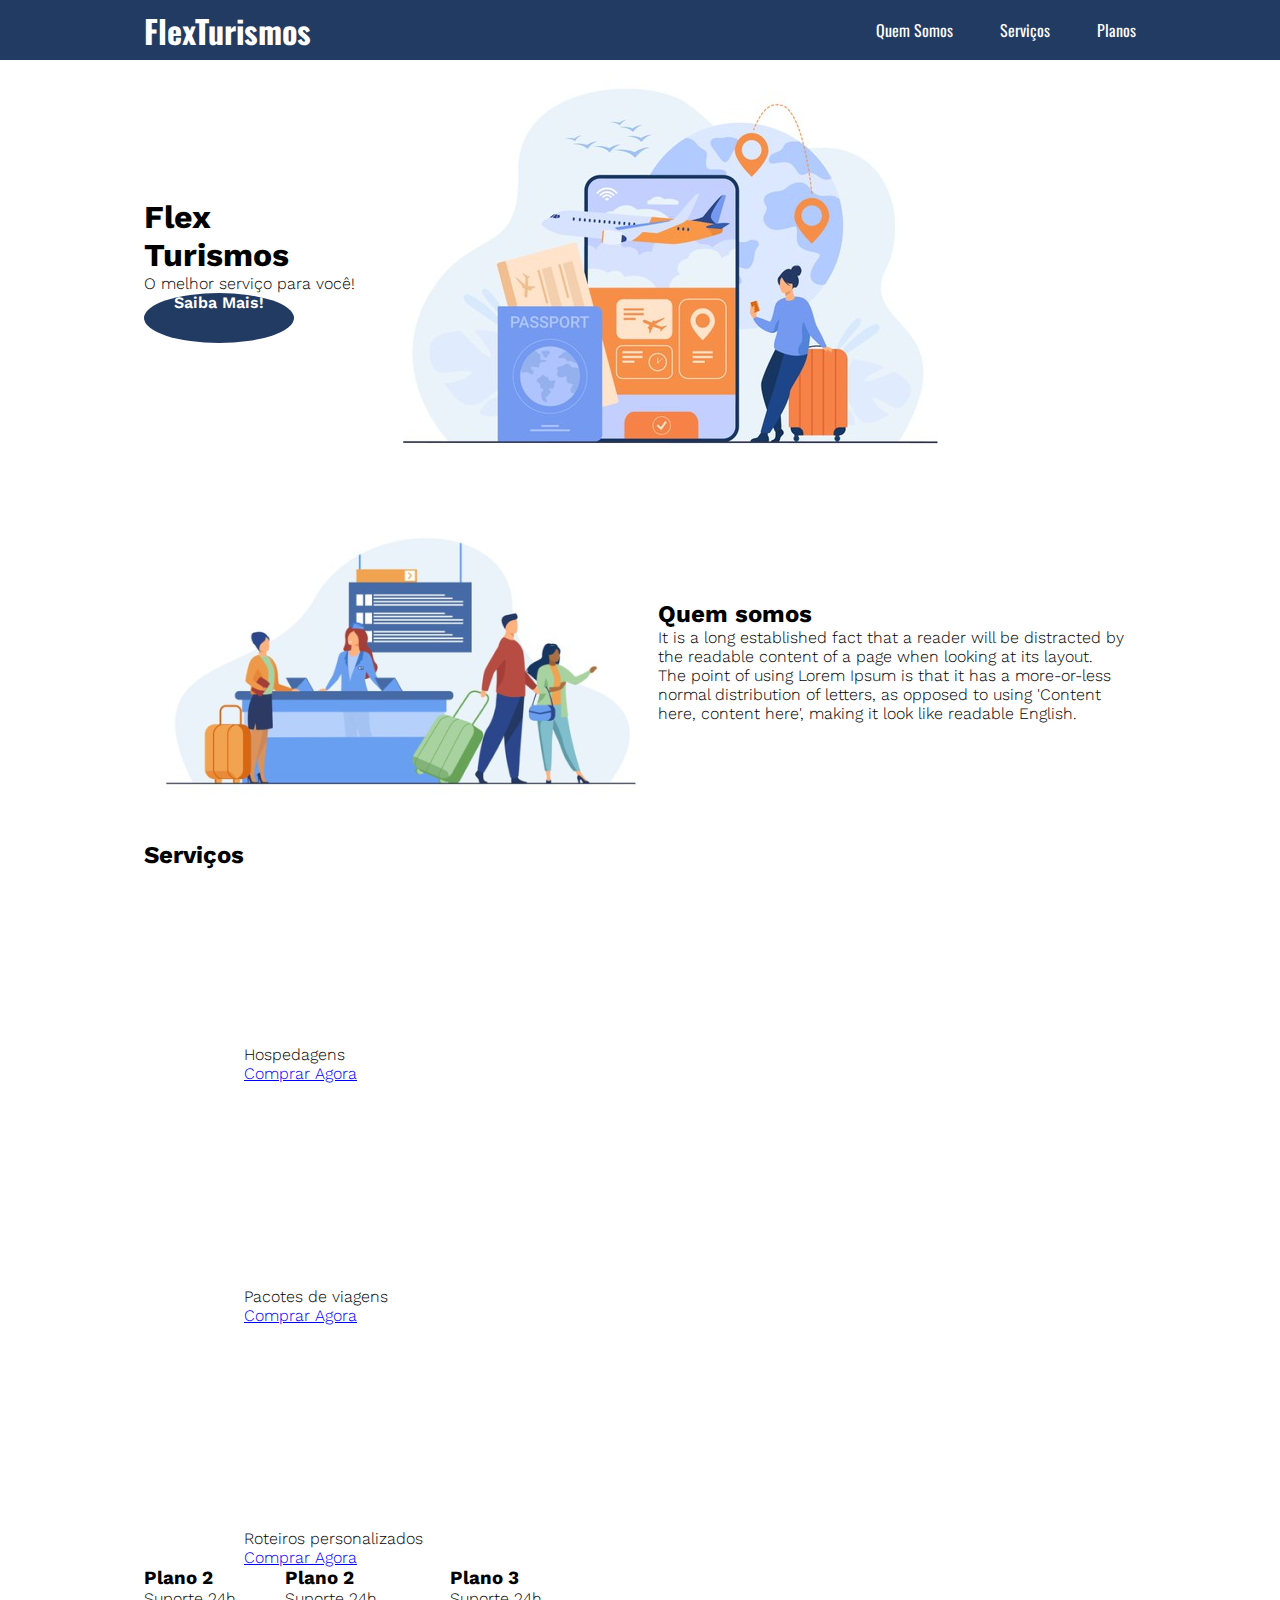
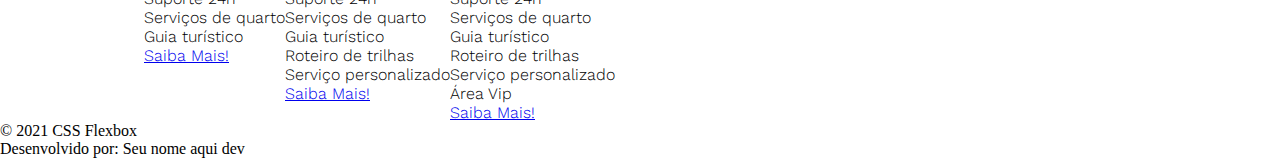
==== HTML/Projeto/project-flexbox-dio-master/flex-projeto/index.html @ 9f7f4579 "Exemplos de flexbox e inicio do projeto de CSS" ====
<!DOCTYPE html>
<html lang="pt-br">
<head>
    <meta charset="UTF-8">
    <meta name="viewport" content="width=device-width, initial-scale=1.0">
    <title>Flex Turismos</title>
    <link rel="stylesheet" href="./style.css">
    <link rel="preconnect" href="https://fonts.googleapis.com">
    <link rel="preconnect" href="https://fonts.gstatic.com" crossorigin>
    <link href="https://fonts.googleapis.com/css2?family=Oswald:wght@200;400;700&family=Work+Sans:ital,wght@0,100;0,200;0,300;0,700;1,100;1,200;1,300;1,600&display=swap" rel="stylesheet">
</head>
<body>
    <header>
        <div class="flex-content menu">
            <div class="title-site">
                <h1>FlexTurismos</h1>
            </div>
            <ul class="lista-menu">
                <li><a href="#quem-somos">Quem Somos</a></li>
                <li><a href="#servicos">Serviços</a></li>
                <li><a href="#planos">Planos</a></li>
            </ul>
        </div>
    </header>
    <main>
        <div class="flex-content apresentacao">
            <div class="text-saiba">
                <h1>Flex <br>Turismos</h1>
                <p>O melhor serviço para você!</p>
                <div class="saiba-mais"><a href="">Saiba Mais!</a></div>
            </div>

            <div>
                <div><img src="./images/0-main.png" alt="banner de apresentação"></div>
            </div>
        </div>

        <div class="flex-content quem-somos">
            <div>
                <img src="./images/1-quem-somos.png" alt="balcão de atendimento">
            </div>

            <div>
                <h2>Quem somos</h2>
                <p>It is a long established fact that a reader will be distracted by the readable content of a page when looking at its layout. </p>
                <p>The point of using Lorem Ipsum is that it has a more-or-less normal distribution of letters, as opposed to using 'Content here, content here', making it look like readable English.</p>
            </div>
        </div>

        <div class="flex-content">
            <div>
                <h2>Serviços</h2>
            </div>

            <div>
                <div>
                    <div><img src="./images/icon-2.png" alt="hospedagens"></div>
                    <p>Hospedagens</p>
                    <a href="#">Comprar Agora</a>
                </div>

                <div>
                <div><img src="./images/icon-1.png" alt="pacote de viagens"></div>
                <p>Pacotes de viagens</p>
                <a href="#">Comprar Agora</a>
                </div>

                <div>
                    <div><img src="./images/icon-3.png" alt="roteiros personalizados"></div>
                    <p>Roteiros personalizados</p>
                    <a href="#">Comprar Agora</a>
                </div>

            </div>
        </div>

        <div class="flex-content">

            <div>
                <h3>Plano 2</h3>
                <ul>
                    <li>Suporte 24h</li>
                    <li>Serviços de quarto</li>
                    <li>Guia turístico</li>
                </ul>
                <a href="#">Saiba Mais!</a>
            </div>

            <div>
                <h3>Plano 2</h3>
                <ul>
                    <li>Suporte 24h</li>
                    <li>Serviços de quarto</li>
                    <li>Guia turístico</li>
                    <li>Roteiro de trilhas</li>
                    <li>Serviço personalizado</li>
                </ul>
                <a href="#">Saiba Mais!</a>
            </div>

            <div>
                <h3>Plano 3</h3>
                <ul>
                    <li>Suporte 24h</li>
                    <li>Serviços de quarto</li>
                    <li>Guia turístico</li>
                    <li>Roteiro de trilhas</li>
                    <li>Serviço personalizado</li>
                    <li>Área Vip</li>
                </ul>
                <a href="#">Saiba Mais!</a>
            </div>
        </div>
    </main>

    <footer>
        <p>&copy; 2021 CSS Flexbox</p>
        <p>Desenvolvido por: Seu nome aqui dev</p>
    </footer>
</body>
</html>
---- HTML/Projeto/project-flexbox-dio-master/flex-projeto/style.css ----
* {
    margin: 0;
    padding: 0;
}

header {
    font-family: 'Oswald';
    background-color: #223b63;
    height: 60px;
    display: flex;
    align-items: center;
}

.title-site {
    color: white;
}

.flex-content {
    display: flex;
    max-width: 992px;
    margin: auto;  
    width: 100%; 
}

.menu {
    justify-content: space-between;
    align-items: center;
}

header .lista-menu {
    display: flex;
    max-width: 260px;
    width: 100%;
    justify-content: space-between;
}

ul li a {
    color: white;
}

ul li a:hover {
    color: #eaf3fa;
}

ul {
    list-style: none;
    margin: 0;
    padding: 0;
}

ul li a {
    text-decoration: none;
}

main {
    font-family: 'Work Sans';
    font-weight: 300;
    
}

.apresentacao {
    display: flex;
    align-items: center;
}

.saiba-mais {
    background-color: #223b63;
    width: 150px;
    height: 50px;
    border-radius: 50%;
    text-align: center;
    
    
}
.saiba-mais a {
    color: white;
    text-decoration: none;
    font-weight: 600;
}

.quem-somos {
    display: flex;
    align-items: center;
}
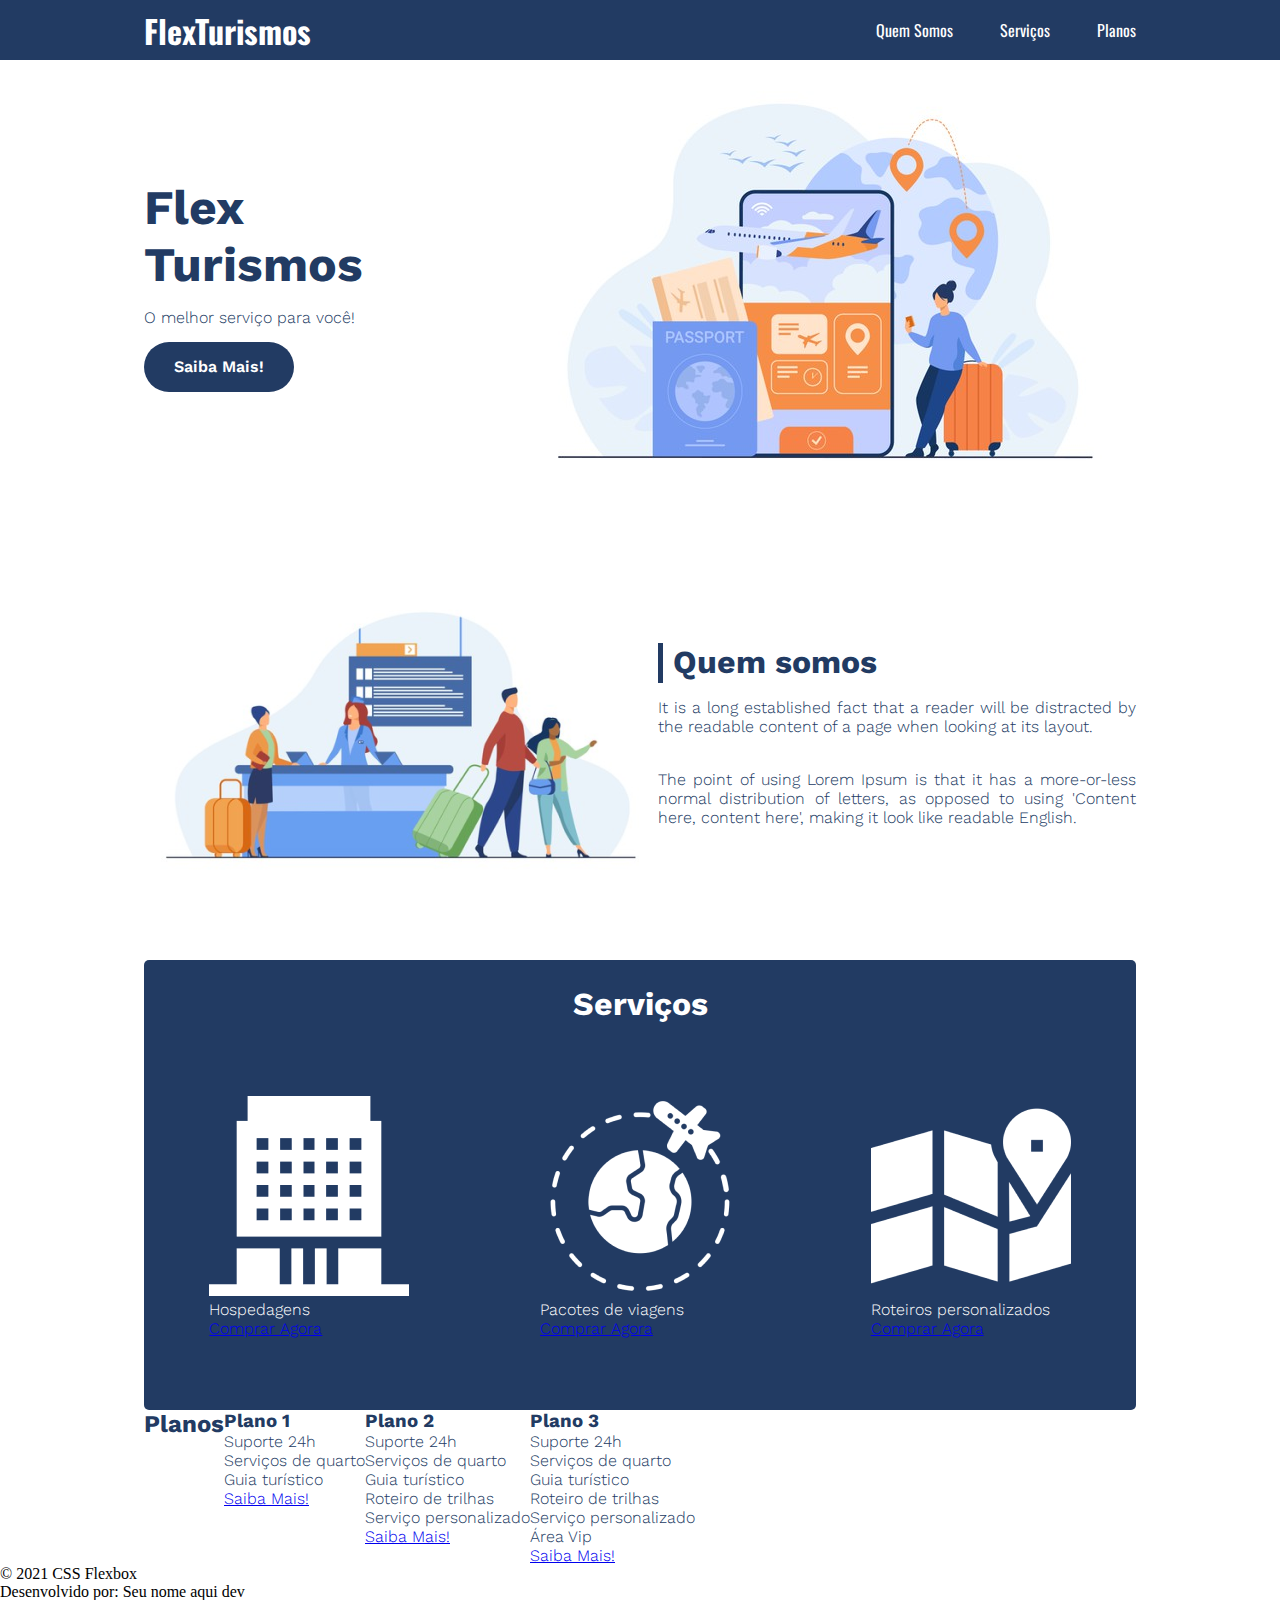
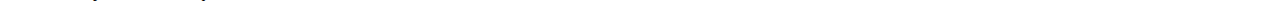
==== commit bb2d2a04: "alterações no css" ====
--- a/HTML/Projeto/project-flexbox-dio-master/flex-projeto/index.html
+++ b/HTML/Projeto/project-flexbox-dio-master/flex-projeto/index.html
@@ -35,24 +35,23 @@
             </div>
         </div>
 
-        <div class="flex-content quem-somos">
+        <div class="flex-content" id="quem-somos">
+            <div>
+                <h2>Quem somos</h2>
+                <p>It is a long established fact that a reader will be distracted by the readable content of a page when looking at its layout. </p>
+                <br><p>The point of using Lorem Ipsum is that it has a more-or-less normal distribution of letters, as opposed to using 'Content here, content here', making it look like readable English.</p>
+            </div>
             <div>
                 <img src="./images/1-quem-somos.png" alt="balcão de atendimento">
             </div>
-
-            <div>
-                <h2>Quem somos</h2>
-                <p>It is a long established fact that a reader will be distracted by the readable content of a page when looking at its layout. </p>
-                <p>The point of using Lorem Ipsum is that it has a more-or-less normal distribution of letters, as opposed to using 'Content here, content here', making it look like readable English.</p>
-            </div>
         </div>
 
-        <div class="flex-content">
+        <div id="servicos" class="flex-content">
             <div>
                 <h2>Serviços</h2>
             </div>
 
-            <div>
+            <div class="flex-content servicos-images">
                 <div>
                     <div><img src="./images/icon-2.png" alt="hospedagens"></div>
                     <p>Hospedagens</p>
@@ -60,9 +59,9 @@
                 </div>
 
                 <div>
-                <div><img src="./images/icon-1.png" alt="pacote de viagens"></div>
-                <p>Pacotes de viagens</p>
-                <a href="#">Comprar Agora</a>
+                    <div><img src="./images/icon-1.png" alt="pacote de viagens"></div>
+                    <p>Pacotes de viagens</p>
+                    <a href="#">Comprar Agora</a>
                 </div>
 
                 <div>
@@ -74,10 +73,10 @@
             </div>
         </div>
 
-        <div class="flex-content">
-
+        <div id="planos" class="flex-content">
+            <h2>Planos</h2>
             <div>
-                <h3>Plano 2</h3>
+                <h3>Plano 1</h3>
                 <ul>
                     <li>Suporte 24h</li>
                     <li>Serviços de quarto</li>
--- a/HTML/Projeto/project-flexbox-dio-master/flex-projeto/style.css
+++ b/HTML/Projeto/project-flexbox-dio-master/flex-projeto/style.css
@@ -9,9 +9,6 @@
     height: 60px;
     display: flex;
     align-items: center;
-}
-
-.title-site {
     color: white;
 }
 
@@ -55,30 +52,80 @@
 main {
     font-family: 'Work Sans';
     font-weight: 300;
-    
+    color: #223b63;
 }
 
 .apresentacao {
-    display: flex;
     align-items: center;
+    justify-content: space-between;
+    height: 50vh;
 }
 
+.text-saiba h1 {
+    font-size: 48px;
+    margin-bottom: 15px;
+}
+.text-saiba p {
+    margin-bottom: 15px;
+}
 .saiba-mais {
     background-color: #223b63;
+    border-top: 10px;
     width: 150px;
     height: 50px;
-    border-radius: 50%;
+    border-radius: 30px;
     text-align: center;
-    
-    
+    line-height: 50px;  
 }
+
 .saiba-mais a {
     color: white;
     text-decoration: none;
     font-weight: 600;
 }
 
-.quem-somos {
+#quem-somos {
+    flex-direction: row-reverse;
+    justify-content: space-between;
+    align-items: center;
+    height: 50vh;
+}
+
+#quem-somos h2 {
+    color: #223b63;
+    font-size: 32px;
     display: flex;
-    align-items: center;
+}
+
+#quem-somos h2::before {
+    content: "";
+    height: 40px;
+    width: 5px;
+    margin-right: 10px;
+    background-color: #223b63;
+    position: relative;
+}
+
+#quem-somos p {
+    text-align: justify;
+    margin-top: 15px;
+}
+
+#servicos {
+    background-color: #223b63;
+    color: white;
+    display: flex;
+    flex-direction: column;
+    justify-content: center;
+    height: 50vh;
+    border-radius: 5px;
+}
+
+#servicos h2 {
+    font-size: 32px;
+    text-align: center;
+    margin-top: 25px;
+}
+.servicos-images {
+    justify-content: space-around;
 }